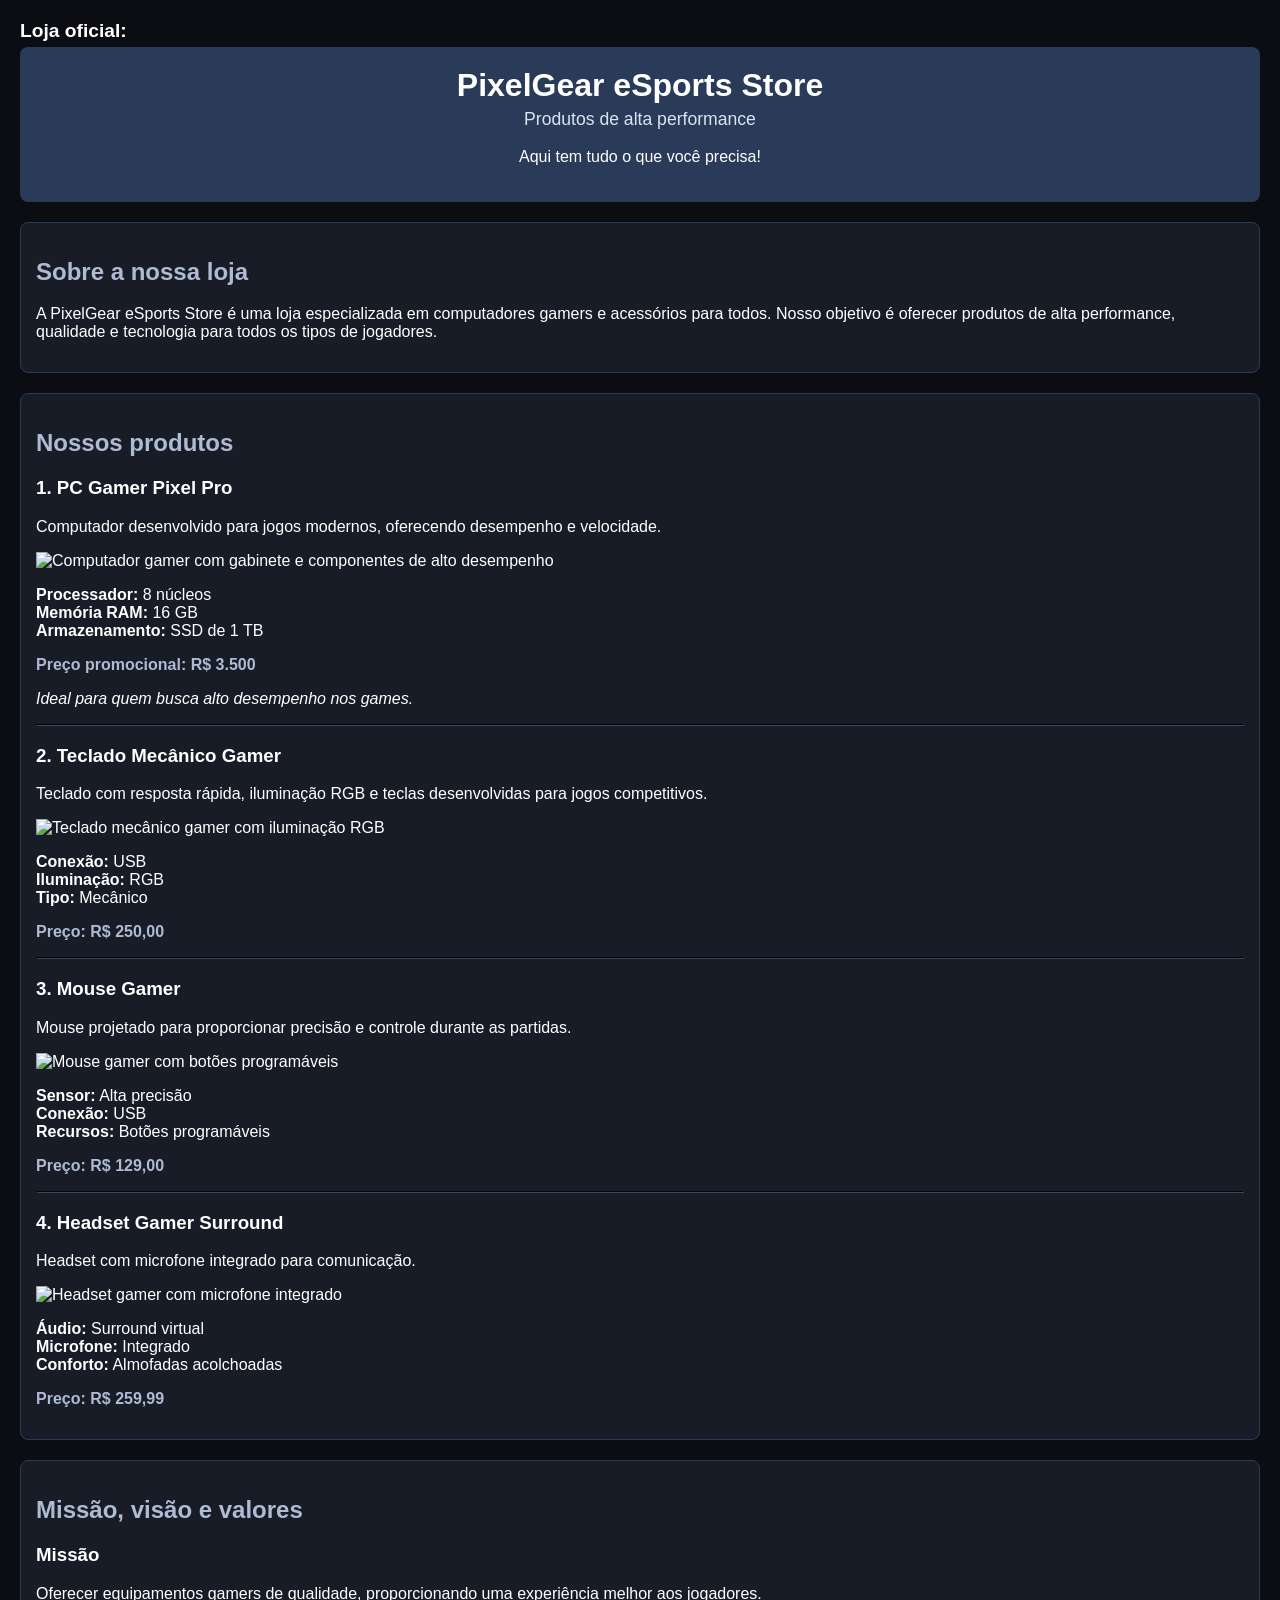
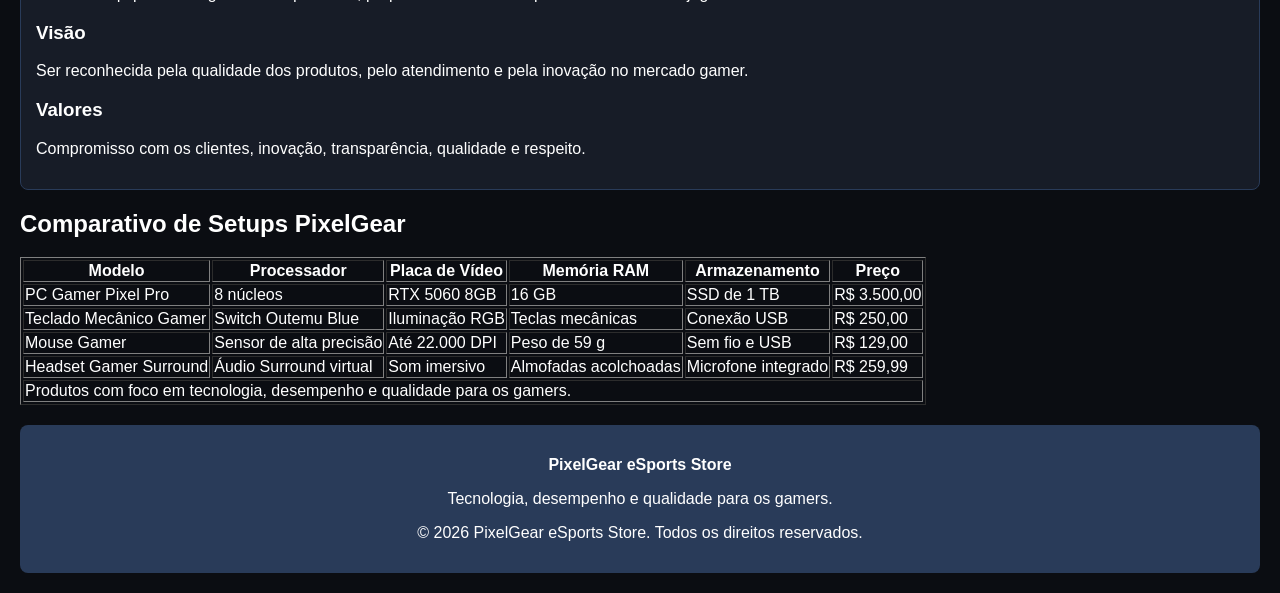
==== S4_AT2.3_R4_LIMA_Hypertext etapa 3/index.html @ 3a0c0884 "Etapa 3" ====
<!DOCTYPE html>
<html lang="pt-br">
<head>
    <meta charset="UTF-8">
    <meta name="viewport" content="width=device-width, initial-scale=1.0">
    <meta name="description" content="PixelGear eSports Store: PCs gamers, periféricos e acessórios de alta performance.">
    <meta name="keywords" content="PC Gamer, teclado gamer, mouse gamer, headset, eSports">
    <meta name="author" content="PixelGear eSports Store">
    <title>PixelGear eSports Store | Loja Gamer</title>
</head>

<body style="background-color: #0b0d12; font-family: Arial, sans-serif; color: #ffffff; margin: 20px;">

    <p style="font-weight: bold; font-size: 1.2rem; margin-bottom: 5px;">
        Loja oficial:
    </p>

    <header style="background-color: #293b59; text-align: center; padding: 20px; border-radius: 8px;">
        <h1 style="color: #ffffff; margin: 0;">
            PixelGear eSports Store
        </h1>
        <p style="color: #dce3f0; font-size: 1.1rem; margin-top: 5px;">
            Produtos de alta performance
        </p>
        <p style="color: #ffffff;">
            Aqui tem tudo o que você precisa!
        </p>
    </header>

    <main>

        <section style="background-color: #171c27; color: #ffffff; padding: 15px; margin-top: 20px; border-radius: 8px; border: 1px solid #293b59;">
            <h2 style="color: #aebbd3;">
                Sobre a nossa loja
            </h2>
            <p>
                A PixelGear eSports Store é uma loja especializada em computadores gamers e acessórios para todos. Nosso objetivo é oferecer produtos de alta performance, qualidade e tecnologia para todos os tipos de jogadores.
            </p>
        </section>

        <section style="background-color: #171c27; color: #ffffff; padding: 15px; margin-top: 20px; border-radius: 8px; border: 1px solid #293b59;">
            <h2 style="color: #aebbd3;">
                Nossos produtos
            </h2>

            <article>
                <h3 style="color: #ffffff;">1. PC Gamer Pixel Pro</h3>

                <p>
                    Computador desenvolvido para jogos modernos, oferecendo desempenho e velocidade.
                </p>

                <p>
                    <img
                        src="https://images.kabum.com.br/produtos/fotos/sync_mirakl/819862/xlarge/PC-Gamer-Gabinete-Aqu-rio-Branco-Ryzen-7-5700x-RTX-5060-8GB-16gb-Ram-SSD-1TB-Water-Cooler-240mm-Win11-Pro_1768055613.jpg"
                        alt="Computador gamer com gabinete e componentes de alto desempenho"
                        width="350">
                </p>

                <p>
                    <strong>Processador:</strong> 8 núcleos
                    <br>
                    <strong>Memória RAM:</strong> 16 GB
                    <br>
                    <strong>Armazenamento:</strong> SSD de 1 TB
                </p>

                <p style="color: #aebbd3;">
                    <strong>Preço promocional: R$ 3.500</strong>
                </p>

                <p>
                    <em>Ideal para quem busca alto desempenho nos games.</em>
                </p>
            </article>

            <hr style="border-color: #39465c;">

            <article>
                <h3 style="color: #ffffff;">2. Teclado Mecânico Gamer</h3>
                <p>
                    Teclado com resposta rápida, iluminação RGB
                    e teclas desenvolvidas para jogos competitivos.
                </p>

                <p>
                    <img
                        src="https://images.kabum.com.br/produtos/fotos/506053/teclado-mecanico-gamer-rise-mode-gm1-white-rgb-switch-outemu-blue-rm-tcm-gm1-wblue_1719261898_gg.jpg"
                        alt="Teclado mecânico gamer com iluminação RGB"
                        width="350">
                </p>

                <p>
                    <strong>Conexão:</strong> USB
                    <br>
                    <strong>Iluminação:</strong> RGB
                    <br>
                    <strong>Tipo:</strong> Mecânico
                </p>

                <p style="color: #aebbd3;">
                    <strong>Preço: R$ 250,00</strong>
                </p>
            </article>

            <hr style="border-color: #39465c;">

            <article>
                <h3 style="color: #ffffff;">3. Mouse Gamer</h3>
                <p>
                    Mouse projetado para proporcionar precisão e controle durante as partidas.
                </p>

                <p>
                    <img
                        src="https://images.kabum.com.br/produtos/fotos/sync_mirakl/883179/xlarge/Mouse-Gamer-Sem-Fio-Attack-Shark-X11-22000-Dpi-59g-Tri-mode-Com-Dock-Magn-tico-RGB-Branco_1770926713.png"
                        alt="Mouse gamer com botões programáveis"
                        width="350">
                </p>

                <p>
                    <strong>Sensor:</strong> Alta precisão
                    <br>
                    <strong>Conexão:</strong> USB
                    <br>
                    <strong>Recursos:</strong> Botões programáveis
                </p>

                <p style="color: #aebbd3;">
                    <strong>Preço: R$ 129,00</strong>
                </p>
            </article>

            <hr style="border-color: #39465c;">

            <article>
                <h3 style="color: #ffffff;">4. Headset Gamer Surround</h3>
                <p>
                    Headset com microfone integrado para comunicação.
                </p>

                <p>
                    <img
                        src="https://http2.mlstatic.com/D_NQ_NP_2X_985376-MLA109890206753_032026-F.webp"
                        alt="Headset gamer com microfone integrado"
                        width="350">
                </p>

                <p>
                    <strong>Áudio:</strong> Surround virtual
                    <br>
                    <strong>Microfone:</strong> Integrado
                    <br>
                    <strong>Conforto:</strong> Almofadas acolchoadas
                </p>

                <p style="color: #aebbd3;">
                    <strong>Preço: R$ 259,99</strong>
                </p>
            </article>
        </section>

        <section style="background-color: #171c27; color: #ffffff; padding: 15px; margin-top: 20px; border-radius: 8px; border: 1px solid #293b59;">
            <h2 style="color: #aebbd3;">
                Missão, visão e valores
            </h2>

            <article>
                <h3 style="color: #ffffff;">Missão</h3>
                <p>
                    Oferecer equipamentos gamers de qualidade, proporcionando uma experiência melhor aos jogadores.
                </p>
            </article>

            <article>
                <h3 style="color: #ffffff;">Visão</h3>
                <p>
                    Ser reconhecida pela qualidade dos produtos, pelo atendimento e pela inovação no mercado gamer.
                </p>
            </article>

            <article>
                <h3 style="color: #ffffff;">Valores</h3>
                <p>
                    Compromisso com os clientes, inovação, transparência, qualidade e respeito.
                </p>
            </article>
        </section>

    </main>

    
<h2>Comparativo de Setups PixelGear</h2>
<table border="1">
    <thead>
        <tr>
            <th>Modelo</th>
            <th>Processador</th>
            <th>Placa de Vídeo</th>
            <th>Memória RAM</th>
            <th>Armazenamento</th>
            <th>Preço</th>
        </tr>
    </thead>
    <tbody>
        <tr>
            <td>PC Gamer Pixel Pro</td>
            <td>8 núcleos</td>
            <td>RTX 5060 8GB</td>
            <td>16 GB</td>
            <td>SSD de 1 TB</td>
            <td>R$ 3.500,00</td>
        </tr>
        <tr>
            <td>Teclado Mecânico Gamer</td>
            <td>Switch Outemu Blue</td>
            <td>Iluminação RGB</td>
            <td>Teclas mecânicas</td>
            <td>Conexão USB</td>
            <td>R$ 250,00</td>
        </tr>
        <tr>
            <td>Mouse Gamer</td>
            <td>Sensor de alta precisão</td>
            <td>Até 22.000 DPI</td>
            <td>Peso de 59 g</td>
            <td>Sem fio e USB</td>
            <td>R$ 129,00</td>
        </tr>
        <tr>
            <td>Headset Gamer Surround</td>
            <td>Áudio Surround virtual</td>
            <td>Som imersivo</td>
            <td>Almofadas acolchoadas</td>
            <td>Microfone integrado</td>
            <td>R$ 259,99</td>
        </tr>
    </tbody>
    <tfoot>
        <tr>
            <td colspan="6">
                Produtos com foco em tecnologia, desempenho e qualidade para os gamers.
            </td>
        </tr>
    </tfoot>
</table>
    <footer style="background-color: #293b59; color: #ffffff; text-align: center; padding: 15px; margin-top: 20px; border-radius: 8px;">
        <p>
            <strong>PixelGear eSports Store</strong>
        </p>
        <p>
            Tecnologia, desempenho e qualidade para os gamers.
        </p>
        <p>
            &copy; 2026 PixelGear eSports Store. Todos os direitos reservados.
        </p>
    </footer>

</section>
</body>
</html>

</body>
</html>
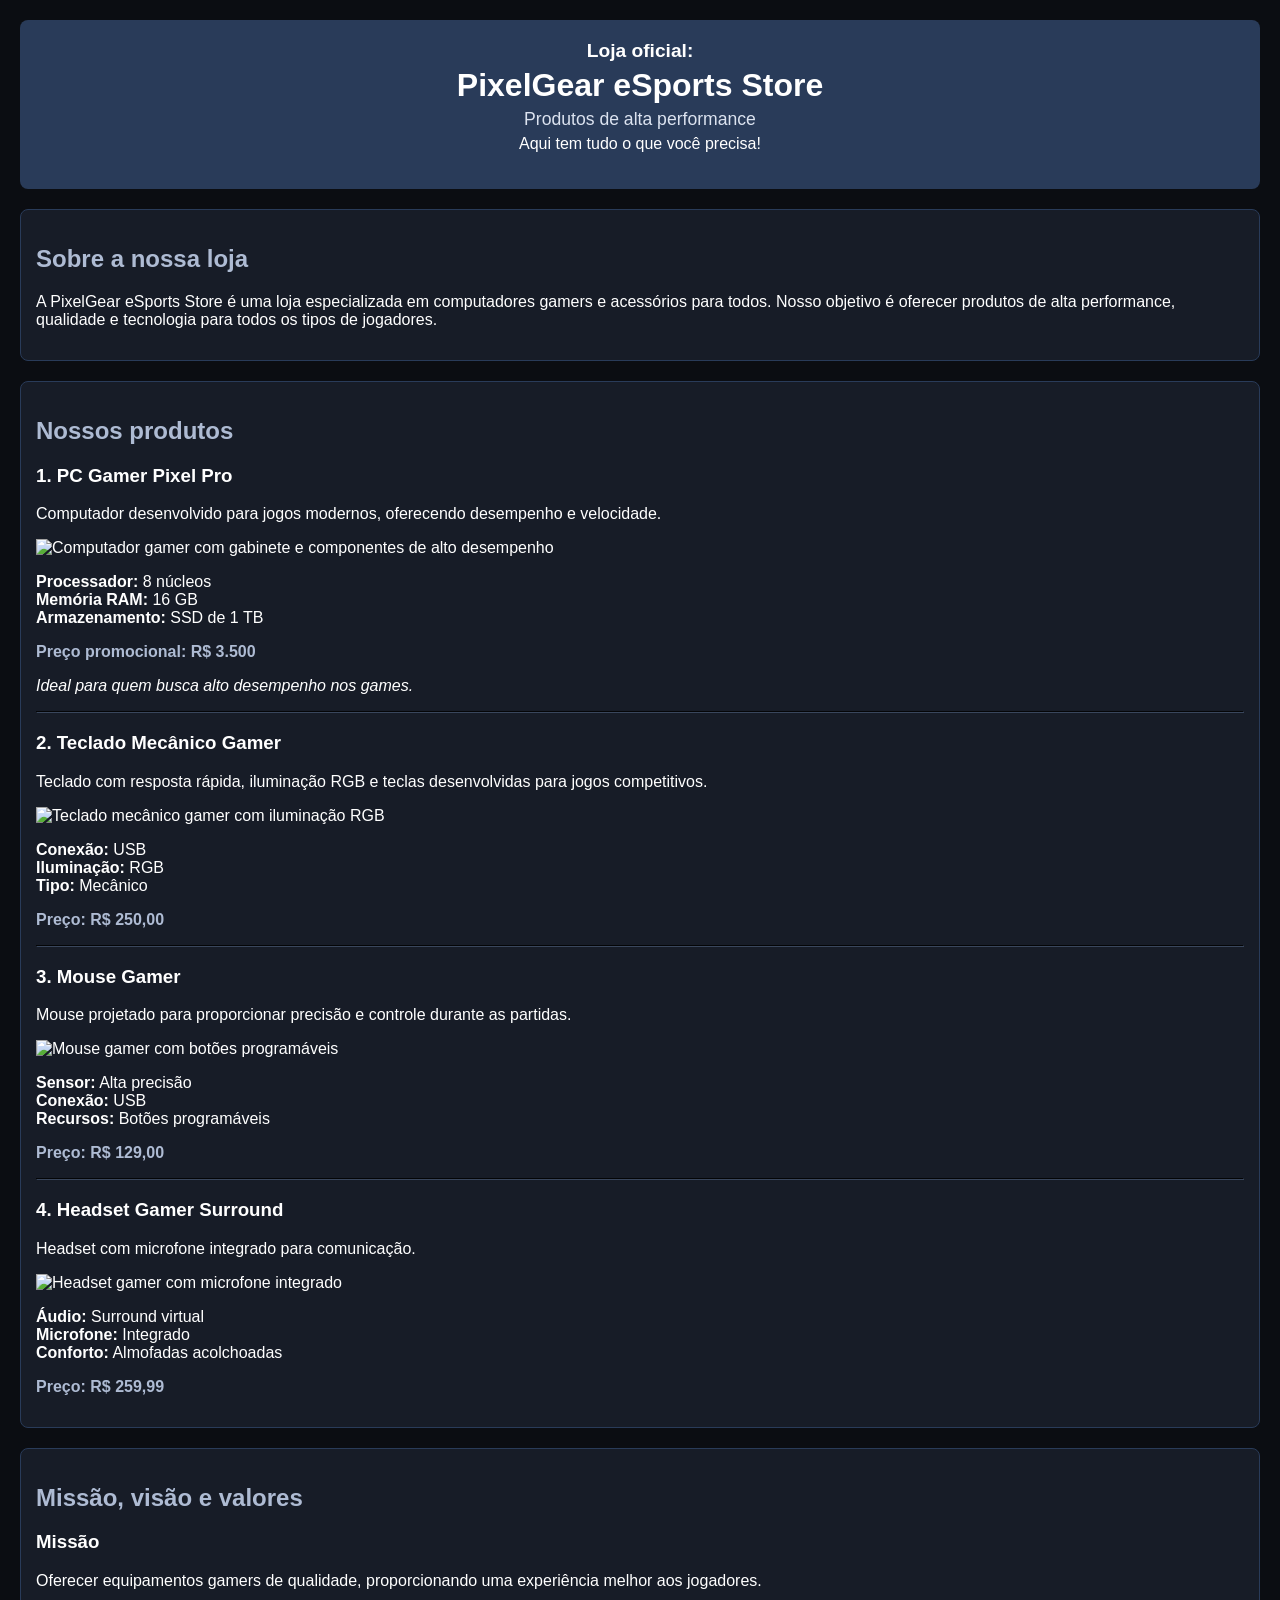
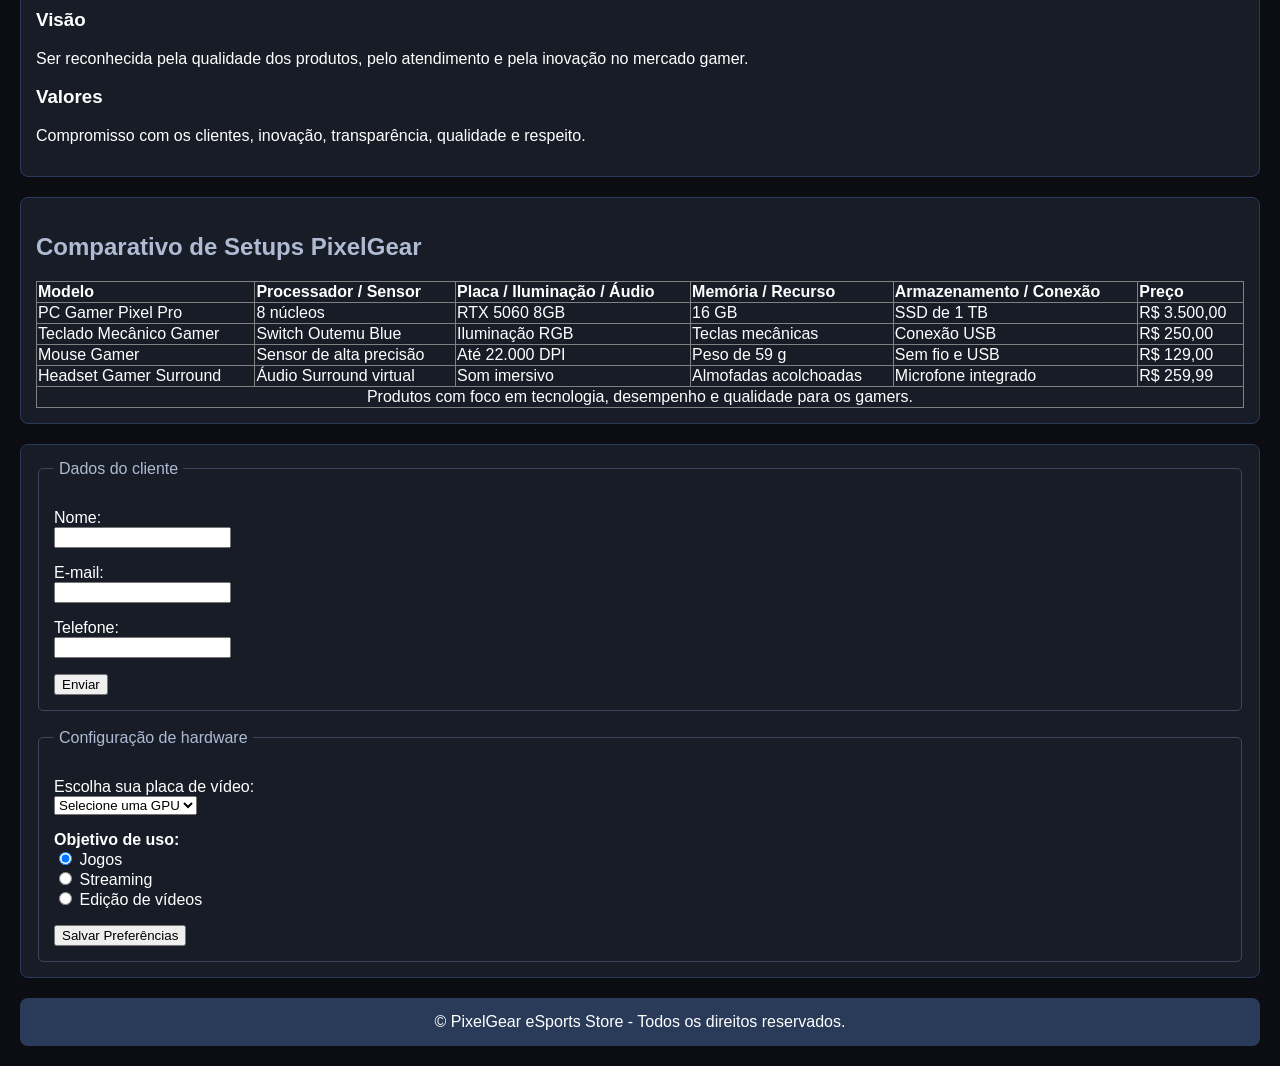
==== commit a81f5518: "Loja esportiva" ====
--- a/S4_AT2.3_R4_LIMA_Hypertext etapa 3/index.html
+++ b/S4_AT2.3_R4_LIMA_Hypertext etapa 3/index.html
@@ -11,64 +11,39 @@
 
 <body style="background-color: #0b0d12; font-family: Arial, sans-serif; color: #ffffff; margin: 20px;">
 
-    <p style="font-weight: bold; font-size: 1.2rem; margin-bottom: 5px;">
-        Loja oficial:
-    </p>
-
     <header style="background-color: #293b59; text-align: center; padding: 20px; border-radius: 8px;">
-        <h1 style="color: #ffffff; margin: 0;">
-            PixelGear eSports Store
-        </h1>
-        <p style="color: #dce3f0; font-size: 1.1rem; margin-top: 5px;">
-            Produtos de alta performance
-        </p>
-        <p style="color: #ffffff;">
-            Aqui tem tudo o que você precisa!
-        </p>
+        <p style="font-weight: bold; font-size: 1.2rem; margin: 0 0 5px 0;">Loja oficial:</p>
+        <h1 style="color: #ffffff; margin: 0;">PixelGear eSports Store</h1>
+        <p style="color: #dce3f0; font-size: 1.1rem; margin: 5px 0 0 0;">Produtos de alta performance</p>
+        <p style="color: #ffffff; margin-top: 5px;">Aqui tem tudo o que você precisa!</p>
     </header>
 
     <main>
 
         <section style="background-color: #171c27; color: #ffffff; padding: 15px; margin-top: 20px; border-radius: 8px; border: 1px solid #293b59;">
-            <h2 style="color: #aebbd3;">
-                Sobre a nossa loja
-            </h2>
+            <h2 style="color: #aebbd3;">Sobre a nossa loja</h2>
             <p>
                 A PixelGear eSports Store é uma loja especializada em computadores gamers e acessórios para todos. Nosso objetivo é oferecer produtos de alta performance, qualidade e tecnologia para todos os tipos de jogadores.
             </p>
         </section>
 
         <section style="background-color: #171c27; color: #ffffff; padding: 15px; margin-top: 20px; border-radius: 8px; border: 1px solid #293b59;">
-            <h2 style="color: #aebbd3;">
-                Nossos produtos
-            </h2>
+            <h2 style="color: #aebbd3;">Nossos produtos</h2>
 
             <article>
                 <h3 style="color: #ffffff;">1. PC Gamer Pixel Pro</h3>
-
-                <p>
-                    Computador desenvolvido para jogos modernos, oferecendo desempenho e velocidade.
-                </p>
-
-                <p>
-                    <img
-                        src="https://images.kabum.com.br/produtos/fotos/sync_mirakl/819862/xlarge/PC-Gamer-Gabinete-Aqu-rio-Branco-Ryzen-7-5700x-RTX-5060-8GB-16gb-Ram-SSD-1TB-Water-Cooler-240mm-Win11-Pro_1768055613.jpg"
-                        alt="Computador gamer com gabinete e componentes de alto desempenho"
-                        width="350">
-                </p>
-
-                <p>
-                    <strong>Processador:</strong> 8 núcleos
-                    <br>
-                    <strong>Memória RAM:</strong> 16 GB
-                    <br>
+                <p>Computador desenvolvido para jogos modernos, oferecendo desempenho e velocidade.</p>
+                <p>
+                    <img src="https://images.kabum.com.br/produtos/fotos/sync_mirakl/819862/xlarge/PC-Gamer-Gabinete-Aqu-rio-Branco-Ryzen-7-5700x-RTX-5060-8GB-16gb-Ram-SSD-1TB-Water-Cooler-240mm-Win11-Pro_1768055613.jpg" alt="Computador gamer com gabinete e componentes de alto desempenho" width="350">
+                </p>
+                <p>
+                    <strong>Processador:</strong> 8 núcleos<br>
+                    <strong>Memória RAM:</strong> 16 GB<br>
                     <strong>Armazenamento:</strong> SSD de 1 TB
                 </p>
-
                 <p style="color: #aebbd3;">
                     <strong>Preço promocional: R$ 3.500</strong>
                 </p>
-
                 <p>
                     <em>Ideal para quem busca alto desempenho nos games.</em>
                 </p>
@@ -78,26 +53,15 @@
 
             <article>
                 <h3 style="color: #ffffff;">2. Teclado Mecânico Gamer</h3>
-                <p>
-                    Teclado com resposta rápida, iluminação RGB
-                    e teclas desenvolvidas para jogos competitivos.
-                </p>
-
-                <p>
-                    <img
-                        src="https://images.kabum.com.br/produtos/fotos/506053/teclado-mecanico-gamer-rise-mode-gm1-white-rgb-switch-outemu-blue-rm-tcm-gm1-wblue_1719261898_gg.jpg"
-                        alt="Teclado mecânico gamer com iluminação RGB"
-                        width="350">
-                </p>
-
-                <p>
-                    <strong>Conexão:</strong> USB
-                    <br>
-                    <strong>Iluminação:</strong> RGB
-                    <br>
+                <p>Teclado com resposta rápida, iluminação RGB e teclas desenvolvidas para jogos competitivos.</p>
+                <p>
+                    <img src="https://images.kabum.com.br/produtos/fotos/506053/teclado-mecanico-gamer-rise-mode-gm1-white-rgb-switch-outemu-blue-rm-tcm-gm1-wblue_1719261898_gg.jpg" alt="Teclado mecânico gamer com iluminação RGB" width="350">
+                </p>
+                <p>
+                    <strong>Conexão:</strong> USB<br>
+                    <strong>Iluminação:</strong> RGB<br>
                     <strong>Tipo:</strong> Mecânico
                 </p>
-
                 <p style="color: #aebbd3;">
                     <strong>Preço: R$ 250,00</strong>
                 </p>
@@ -107,25 +71,15 @@
 
             <article>
                 <h3 style="color: #ffffff;">3. Mouse Gamer</h3>
-                <p>
-                    Mouse projetado para proporcionar precisão e controle durante as partidas.
-                </p>
-
-                <p>
-                    <img
-                        src="https://images.kabum.com.br/produtos/fotos/sync_mirakl/883179/xlarge/Mouse-Gamer-Sem-Fio-Attack-Shark-X11-22000-Dpi-59g-Tri-mode-Com-Dock-Magn-tico-RGB-Branco_1770926713.png"
-                        alt="Mouse gamer com botões programáveis"
-                        width="350">
-                </p>
-
-                <p>
-                    <strong>Sensor:</strong> Alta precisão
-                    <br>
-                    <strong>Conexão:</strong> USB
-                    <br>
+                <p>Mouse projetado para proporcionar precisão e controle durante as partidas.</p>
+                <p>
+                    <img src="https://images.kabum.com.br/produtos/fotos/sync_mirakl/883179/xlarge/Mouse-Gamer-Sem-Fio-Attack-Shark-X11-22000-Dpi-59g-Tri-mode-Com-Dock-Magn-tico-RGB-Branco_1770926713.png" alt="Mouse gamer com botões programáveis" width="350">
+                </p>
+                <p>
+                    <strong>Sensor:</strong> Alta precisão<br>
+                    <strong>Conexão:</strong> USB<br>
                     <strong>Recursos:</strong> Botões programáveis
                 </p>
-
                 <p style="color: #aebbd3;">
                     <strong>Preço: R$ 129,00</strong>
                 </p>
@@ -135,25 +89,15 @@
 
             <article>
                 <h3 style="color: #ffffff;">4. Headset Gamer Surround</h3>
-                <p>
-                    Headset com microfone integrado para comunicação.
-                </p>
-
-                <p>
-                    <img
-                        src="https://http2.mlstatic.com/D_NQ_NP_2X_985376-MLA109890206753_032026-F.webp"
-                        alt="Headset gamer com microfone integrado"
-                        width="350">
-                </p>
-
-                <p>
-                    <strong>Áudio:</strong> Surround virtual
-                    <br>
-                    <strong>Microfone:</strong> Integrado
-                    <br>
+                <p>Headset com microfone integrado para comunicação.</p>
+                <p>
+                    <img src="https://http2.mlstatic.com/D_NQ_NP_2X_985376-MLA109890206753_032026-F.webp" alt="Headset gamer com microfone integrado" width="350">
+                </p>
+                <p>
+                    <strong>Áudio:</strong> Surround virtual<br>
+                    <strong>Microfone:</strong> Integrado<br>
                     <strong>Conforto:</strong> Almofadas acolchoadas
                 </p>
-
                 <p style="color: #aebbd3;">
                     <strong>Preço: R$ 259,99</strong>
                 </p>
@@ -161,104 +105,136 @@
         </section>
 
         <section style="background-color: #171c27; color: #ffffff; padding: 15px; margin-top: 20px; border-radius: 8px; border: 1px solid #293b59;">
-            <h2 style="color: #aebbd3;">
-                Missão, visão e valores
-            </h2>
+            <h2 style="color: #aebbd3;">Missão, visão e valores</h2>
 
             <article>
                 <h3 style="color: #ffffff;">Missão</h3>
-                <p>
-                    Oferecer equipamentos gamers de qualidade, proporcionando uma experiência melhor aos jogadores.
-                </p>
+                <p>Oferecer equipamentos gamers de qualidade, proporcionando uma experiência melhor aos jogadores.</p>
             </article>
 
             <article>
                 <h3 style="color: #ffffff;">Visão</h3>
-                <p>
-                    Ser reconhecida pela qualidade dos produtos, pelo atendimento e pela inovação no mercado gamer.
-                </p>
+                <p>Ser reconhecida pela qualidade dos produtos, pelo atendimento e pela inovação no mercado gamer.</p>
             </article>
 
             <article>
                 <h3 style="color: #ffffff;">Valores</h3>
-                <p>
-                    Compromisso com os clientes, inovação, transparência, qualidade e respeito.
-                </p>
-            </article>
+                <p>Compromisso com os clientes, inovação, transparência, qualidade e respeito.</p>
+            </article>
+        </section>
+
+        <section style="background-color: #171c27; color: #ffffff; padding: 15px; margin-top: 20px; border-radius: 8px; border: 1px solid #293b59;">
+            <h2 style="color: #aebbd3;">Comparativo de Setups PixelGear</h2>
+            <table border="1" style="width: 100%; border-collapse: collapse; text-align: left;">
+                <thead>
+                    <tr>
+                        <th>Modelo</th>
+                        <th>Processador / Sensor</th>
+                        <th>Placa / Iluminação / Áudio</th>
+                        <th>Memória / Recurso</th>
+                        <th>Armazenamento / Conexão</th>
+                        <th>Preço</th>
+                    </tr>
+                </thead>
+                <tbody>
+                    <tr>
+                        <td>PC Gamer Pixel Pro</td>
+                        <td>8 núcleos</td>
+                        <td>RTX 5060 8GB</td>
+                        <td>16 GB</td>
+                        <td>SSD de 1 TB</td>
+                        <td>R$ 3.500,00</td>
+                    </tr>
+                    <tr>
+                        <td>Teclado Mecânico Gamer</td>
+                        <td>Switch Outemu Blue</td>
+                        <td>Iluminação RGB</td>
+                        <td>Teclas mecânicas</td>
+                        <td>Conexão USB</td>
+                        <td>R$ 250,00</td>
+                    </tr>
+                    <tr>
+                        <td>Mouse Gamer</td>
+                        <td>Sensor de alta precisão</td>
+                        <td>Até 22.000 DPI</td>
+                        <td>Peso de 59 g</td>
+                        <td>Sem fio e USB</td>
+                        <td>R$ 129,00</td>
+                    </tr>
+                    <tr>
+                        <td>Headset Gamer Surround</td>
+                        <td>Áudio Surround virtual</td>
+                        <td>Som imersivo</td>
+                        <td>Almofadas acolchoadas</td>
+                        <td>Microfone integrado</td>
+                        <td>R$ 259,99</td>
+                    </tr>
+                </tbody>
+                <tfoot>
+                    <tr>
+                        <td colspan="6" style="text-align: center;">
+                            Produtos com foco em tecnologia, desempenho e qualidade para os gamers.
+                        </td>
+                    </tr>
+                </tfoot>
+            </table>
+        </section>
+
+        <section style="background-color: #171c27; color: #ffffff; padding: 15px; margin-top: 20px; border-radius: 8px; border: 1px solid #293b59;">
+            <fieldset style="border: 1px solid #39465c; padding: 15px; border-radius: 5px;">
+                <legend style="color: #aebbd3; padding: 0 5px;">Dados do cliente</legend>
+                <form action="#" method="POST">
+                    <p>
+                        <label for="nome">Nome:</label><br>
+                        <input type="text" name="nome" id="nome" required>
+                    </p>
+                    <p>
+                        <label for="email">E-mail:</label><br>
+                        <input type="email" name="email" id="email" required>
+                    </p>
+                    <p>
+                        <label for="telefone">Telefone:</label><br>
+                        <input type="tel" name="telefone" id="telefone">
+                    </p>
+                    <input type="submit" value="Enviar">
+                </form>
+            </fieldset>
+
+            <br>
+
+            <fieldset style="border: 1px solid #39465c; padding: 15px; border-radius: 5px;">
+                <legend style="color: #aebbd3; padding: 0 5px;">Configuração de hardware</legend>
+                <form action="#" method="POST">
+                    <p>
+                        <label for="gpu">Escolha sua placa de vídeo:</label><br>
+                        <select name="gpu" id="gpu" required>
+                            <option value="">Selecione uma GPU</option>
+                            <option value="gtx1060">NVIDIA GTX 1060</option>
+                            <option value="gtx1070">GTX 1070</option>
+                            <option value="gtx1080">GTX 1080</option>
+                        </select>
+                    </p>
+                    <p>
+                        <strong>Objetivo de uso:</strong><br>
+                        <input type="radio" name="objetivo" id="jogos" value="jogos" checked>
+                        <label for="jogos">Jogos</label><br>
+
+                        <input type="radio" name="objetivo" id="streaming" value="streaming">
+                        <label for="streaming">Streaming</label><br>
+
+                        <input type="radio" name="objetivo" id="trabalho" value="trabalho">
+                        <label for="trabalho">Edição de vídeos</label>
+                    </p>
+                    <input type="submit" value="Salvar Preferências">
+                </form>
+            </fieldset>
         </section>
 
     </main>
 
-    
-<h2>Comparativo de Setups PixelGear</h2>
-<table border="1">
-    <thead>
-        <tr>
-            <th>Modelo</th>
-            <th>Processador</th>
-            <th>Placa de Vídeo</th>
-            <th>Memória RAM</th>
-            <th>Armazenamento</th>
-            <th>Preço</th>
-        </tr>
-    </thead>
-    <tbody>
-        <tr>
-            <td>PC Gamer Pixel Pro</td>
-            <td>8 núcleos</td>
-            <td>RTX 5060 8GB</td>
-            <td>16 GB</td>
-            <td>SSD de 1 TB</td>
-            <td>R$ 3.500,00</td>
-        </tr>
-        <tr>
-            <td>Teclado Mecânico Gamer</td>
-            <td>Switch Outemu Blue</td>
-            <td>Iluminação RGB</td>
-            <td>Teclas mecânicas</td>
-            <td>Conexão USB</td>
-            <td>R$ 250,00</td>
-        </tr>
-        <tr>
-            <td>Mouse Gamer</td>
-            <td>Sensor de alta precisão</td>
-            <td>Até 22.000 DPI</td>
-            <td>Peso de 59 g</td>
-            <td>Sem fio e USB</td>
-            <td>R$ 129,00</td>
-        </tr>
-        <tr>
-            <td>Headset Gamer Surround</td>
-            <td>Áudio Surround virtual</td>
-            <td>Som imersivo</td>
-            <td>Almofadas acolchoadas</td>
-            <td>Microfone integrado</td>
-            <td>R$ 259,99</td>
-        </tr>
-    </tbody>
-    <tfoot>
-        <tr>
-            <td colspan="6">
-                Produtos com foco em tecnologia, desempenho e qualidade para os gamers.
-            </td>
-        </tr>
-    </tfoot>
-</table>
     <footer style="background-color: #293b59; color: #ffffff; text-align: center; padding: 15px; margin-top: 20px; border-radius: 8px;">
-        <p>
-            <strong>PixelGear eSports Store</strong>
-        </p>
-        <p>
-            Tecnologia, desempenho e qualidade para os gamers.
-        </p>
-        <p>
-            &copy; 2026 PixelGear eSports Store. Todos os direitos reservados.
-        </p>
+        <p style="margin: 0;">&copy; PixelGear eSports Store - Todos os direitos reservados.</p>
     </footer>
 
-</section>
 </body>
-</html>
-
-</body>
-</html>
+</html>
